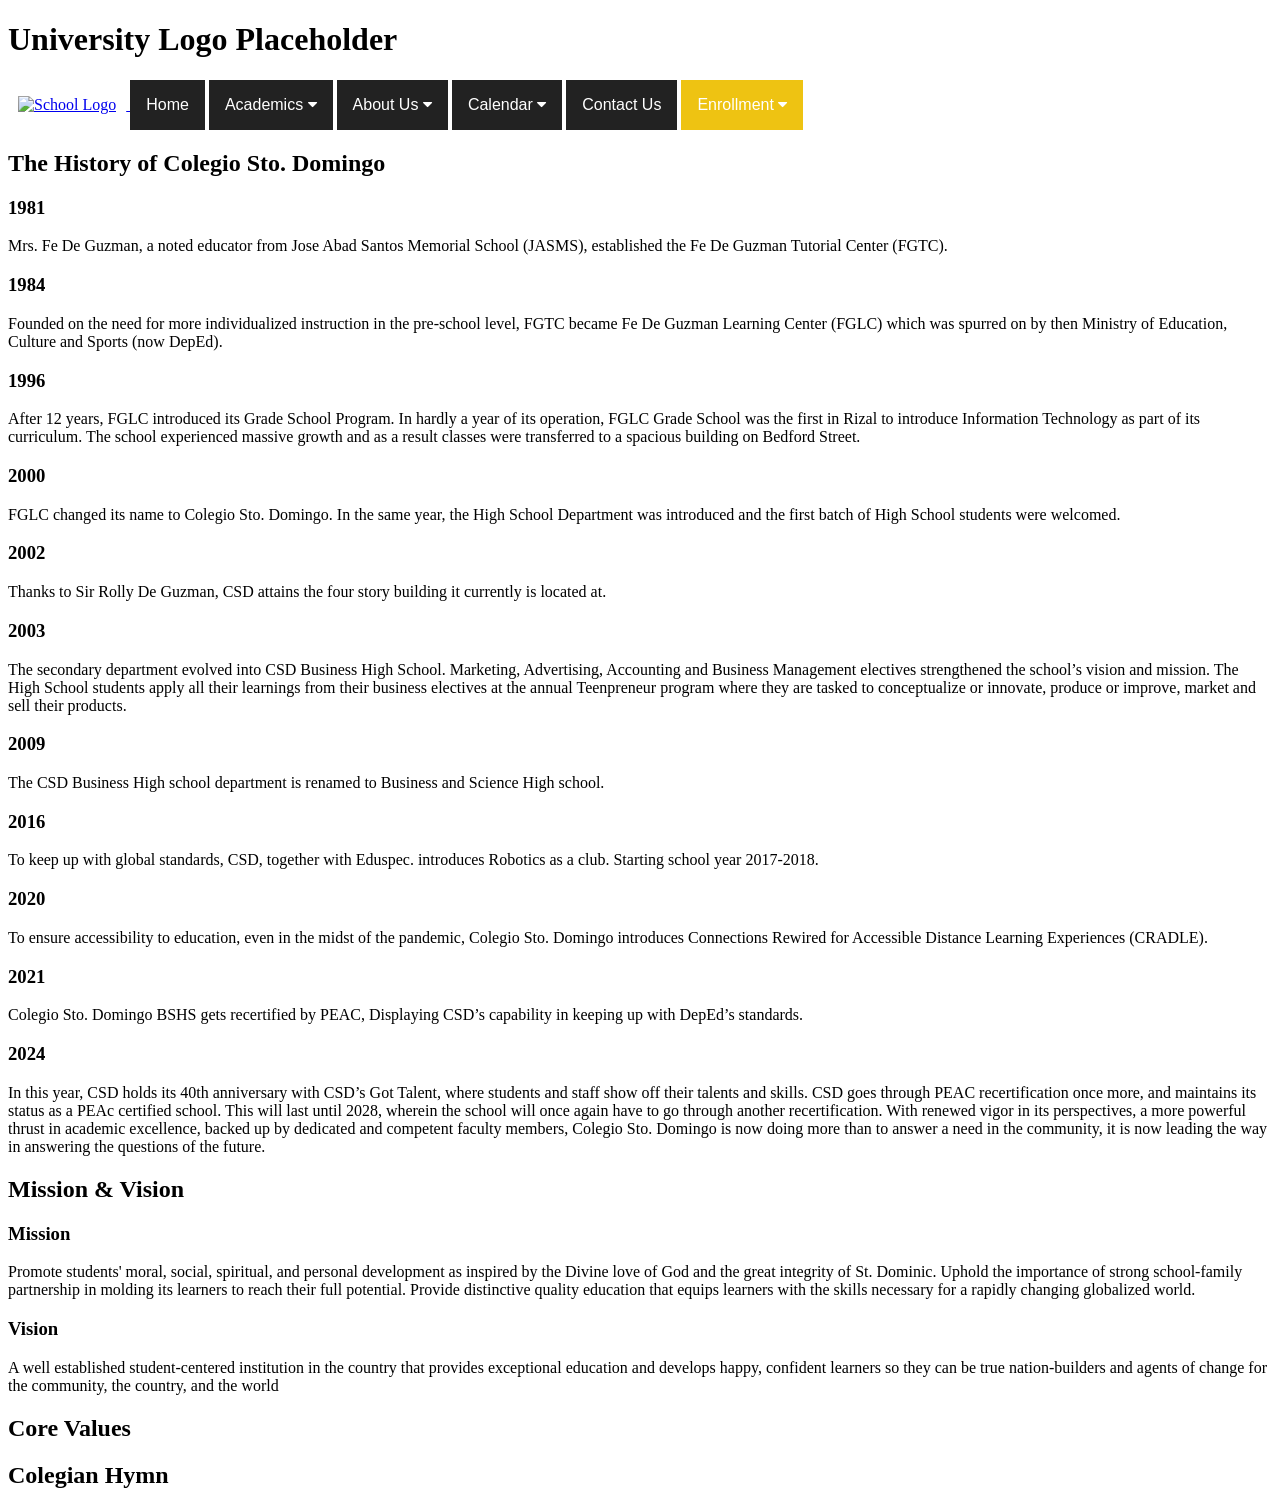
==== about.html @ 748436fa "Add files via upload added the about us page, mostly completed the skeleton, all I need to add now i" ====
<!--https://docs.google.com/document/d/1G0tk95Nl87Wtumzk5ANphAOIBkQ4eG5wV4q8mTlblbw/edit?fbclid=IwY2xjawQsHG9leHRuA2FlbQIxMABicmlkETFLeWszb2UyTmtkWFRyaWtZc3J0YwZhcHBfaWQQMjIyMDM5MTc4ODIwMDg5MgABHrtaSyRu6NZ-oRsGuzTUMkYTO_paYHy2ss9Hk_AIaqflNV_l7VVnN7yDLgXy_aem_NMn7GvKS2jqMM9oNcBDBCA&tab=t.orelkzj0ioyk--> <!-- this is for the about us content-->

<!-- reference https://www.ateneo.edu/about-->

<!--to do list for about page
- Core Values
- Colegian Hymn-->



<!DOCTYPE html>
<html>

<head>
<title>About Us</title>
<meta charset="utf-8">
<meta name="viewport" content="width=device-width, initial-scale=1">
<link rel="stylesheet" type="text/css" href="main.css">
<link rel="stylesheet" href="https://cdnjs.cloudflare.com/ajax/libs/font-awesome/4.7.0/css/font-awesome.min.css">
</head>

<body>
  
<!-- HEADER -->
<header>
  <h1>University Logo Placeholder</h1>
</header>


<!-- NAVIGATION MENU -->

<div class="navbar">
    <a href="#home">
        <img src="CSD_logo_enhanced_transparent.png" alt="School Logo" class="logo">
    </a>

<div class="dropdown">
<button class="dropbtn" onclick="window.location.href='#Home'">Home</button>
</div>

<div class="dropdown">
  <button class="dropbtn">Academics
    <i class="fa fa-caret-down"></i>
  </button>
    <div class="dropdown-content">
    <a href="#Pre-school">Pre-school</a>
    <a href="#Primary">Primary</a>
    <a href="#Middle School">Middle School</a>
    <a href="#High School">High School</a>
    <a href="#Exceptional Students">Exceptional Students</a>
    <a href="#Exceptional Teachers">Exceptional Teachers</a>
  </div>

</div>
<div class="dropdown">
  <button class="dropbtn">About Us
    <i class="fa fa-caret-down"></i>
  </button>
  <div class="dropdown-content">
    <a href="#History">History of CSD</a>
    <a href="#Mission">Mission & Vision</a>
    <a href="#Values">Core Values</a>
    <a href="#Hymn">Colegian Hymn</a>
  </div>
</div>

<div class="dropdown">
  <button class="dropbtn">Calendar
    <i class="fa fa-caret-down"></i>
  </button>
  <div class="dropdown-content">
    <a href="#Current">Current Events</a>
    <a href="#All-year round events">All-year round events</a>
  </div>
</div>

<div class="dropdown">
<button class="dropbtn" onclick="window.location.href='#Contact'">Contact Us</button>
</div>

<div class="dropdown">
  <button class="dropbtn-1">Enrollment
    <i class="fa fa-caret-down"></i>
  </button>
  <div class="dropdown-content">
    <a href="#Requirements">Requirements</a>
    <a href="#Application">Application Process</a>
    <a href="#Tuition">Tuition and Fees</a>
    <a href="#Scholarships">Scholarships</a>
  </div>
</div>
  
<!-- 


hymn: Our Colegian Spirit, we will hail across the mountains high and low. Run a banner of hope this will prevail tis a duty that God bestowed. Our Colegian Spirit, we raise on high through the heavens our hearts inspired! Our Colegian shield of Black and Gold our Colegio Sto. Domingo! 
-->


<section id="History">
	<h2>The History of Colegio Sto. Domingo</h2>

	<div>

<div>
<h3>1981</h3>
<p>Mrs. Fe De Guzman, a noted educator from Jose Abad Santos Memorial School (JASMS), established the Fe De Guzman Tutorial Center (FGTC).</p>
</div>

<div>
<h3>1984</h3>
<p>Founded on the need for more individualized instruction in the pre-school level, FGTC
became Fe De Guzman Learning Center (FGLC) which was spurred on by
then Ministry of Education, Culture and Sports (now DepEd).
</p>
</div>

<div>
<h3>1996</h3>
<p>After 12 years, FGLC introduced its Grade School Program. In hardly a year of its operation, FGLC Grade School was the first in Rizal to introduce Information Technology as part of its curriculum. The school experienced massive growth and as a result classes were transferred to a spacious building on Bedford Street.</p>
</div>

<div>
<h3>2000</h3>
<p>FGLC changed its name to Colegio Sto. Domingo. In the same year, the High School Department was introduced and the first batch of High School students were welcomed.
</p>
</div>

<div>
<h3>2002</h3>
<p>Thanks to Sir Rolly De Guzman, CSD attains the four story building it currently is located at.</p>
</div>

<div>
<h3>2003</h3>
<p>The secondary department evolved into CSD Business High School. Marketing, Advertising, Accounting and Business Management electives strengthened the school’s vision and mission. The High School students apply all their learnings from their business electives at the annual Teenpreneur program where they are tasked to conceptualize or innovate, produce or improve, market and sell their products.
</p>
</div>

<div>
<h3>2009</h3>
<p>The CSD Business High school department is renamed to Business and Science High school.
</p>
</div>

<div>
<h3>2016</h3>
<p>To keep up with global standards, CSD, together with Eduspec. introduces Robotics as a club. Starting  school year 2017-2018.</p>
</div>

<div>
<h3>2020</h3>
<p>To ensure accessibility to education, even in the midst of the pandemic, Colegio Sto. Domingo introduces Connections Rewired for Accessible Distance Learning Experiences (CRADLE).
</p>
</div>

<div>
<h3>2021</h3>
<p>Colegio Sto. Domingo BSHS gets recertified by PEAC, Displaying CSD’s capability in keeping up with DepEd’s standards.</p>
</div>

<div>
<h3>2024</h3>
<p>In this year, CSD holds its 40th anniversary with CSD’s Got Talent, where students and staff show off their talents and skills. CSD goes through PEAC recertification once more, and maintains its status as a PEAc certified school. This will last until 2028, wherein the school will once again have to go through another recertification. With renewed vigor in its perspectives, a more powerful thrust in academic excellence, backed up by dedicated and competent faculty members, Colegio Sto. Domingo is
now doing more than to answer a need in the community, it is now leading the way in answering the questions of the future.
</p>
</div>

</div>
</section>

<section id="Mission">
  <h2>Mission & Vision</h2>
  <div>
  <div>
    <h3>Mission</h3>
    <p>Promote students' moral, social, spiritual, and personal development as inspired by the Divine love of God and the great integrity of St. Dominic.

Uphold the importance of
strong school-family partnership in molding its learners to reach their full potential.

Provide distinctive quality education that equips learners with the skills necessary for a rapidly changing globalized world.</p>
  </div>

  <div>
    <h3>Vision</h3>
    <p>A well established student-centered institution in the country that provides exceptional education and develops happy, confident learners so they can be true nation-builders and agents of change for the community, the country, and the world</p>
  </div>
</div>
</section>

<section id="Values">
  <h2>Core Values</h2>
</section>


<section id="Hymn">
  <h2>Colegian Hymn</h2>
  <div>
    
  </div>
</section>
</body>
</html>
---- main.css ----
body {
  font-family: Verdana;
}

header {
	font-family: cambria;

}

.logo {
    width: 65px;
    height: 80px;
    padding: 10px;
}
/*the dropbtn class can be used by all navbar buttons, and div class="dropdown" is needed to make a new button. 
change background colors and font colors as necessary.*/
.dropbtn {
  background-color: #222222;
  color: white;
  padding: 16px;
  font-size: 16px;
  border: none;
}

.dropdown {
  position: relative;
  display: inline-block;
}

.dropdown-content {
  display: none;
  position: absolute;
  background-color: #f1f1f1;
  min-width: 160px;
  box-shadow: 0px 8px 16px 0px rgba(0,0,0,0.2);
  z-index: 1;
}

.dropdown-content a {
  color: black;
  padding: 12px 16px;
  text-decoration: none;
  display: block;
}

.dropbtn-1 {
  background-color: #EEC312;
  color: white;
  padding: 16px;
  font-size: 16px;
  border: none;
}

.dropdown-content a:hover {background-color: #ddd;}

.dropdown:hover .dropdown-content {display: block;}

.dropdown:hover .dropbtn {background-color: #000000;}

.dropdown:hover .dropbtn {color: #EEC312;}

.dropdown:hover .dropbtn-1 {background-color: #b89609;}

.dropdown:hover .dropbtn-1 {color: #000000;}

Use Control + Shift + m to toggle the tab key moving focus. Alternatively, use esc then tab to move to the next interactive element on the page.
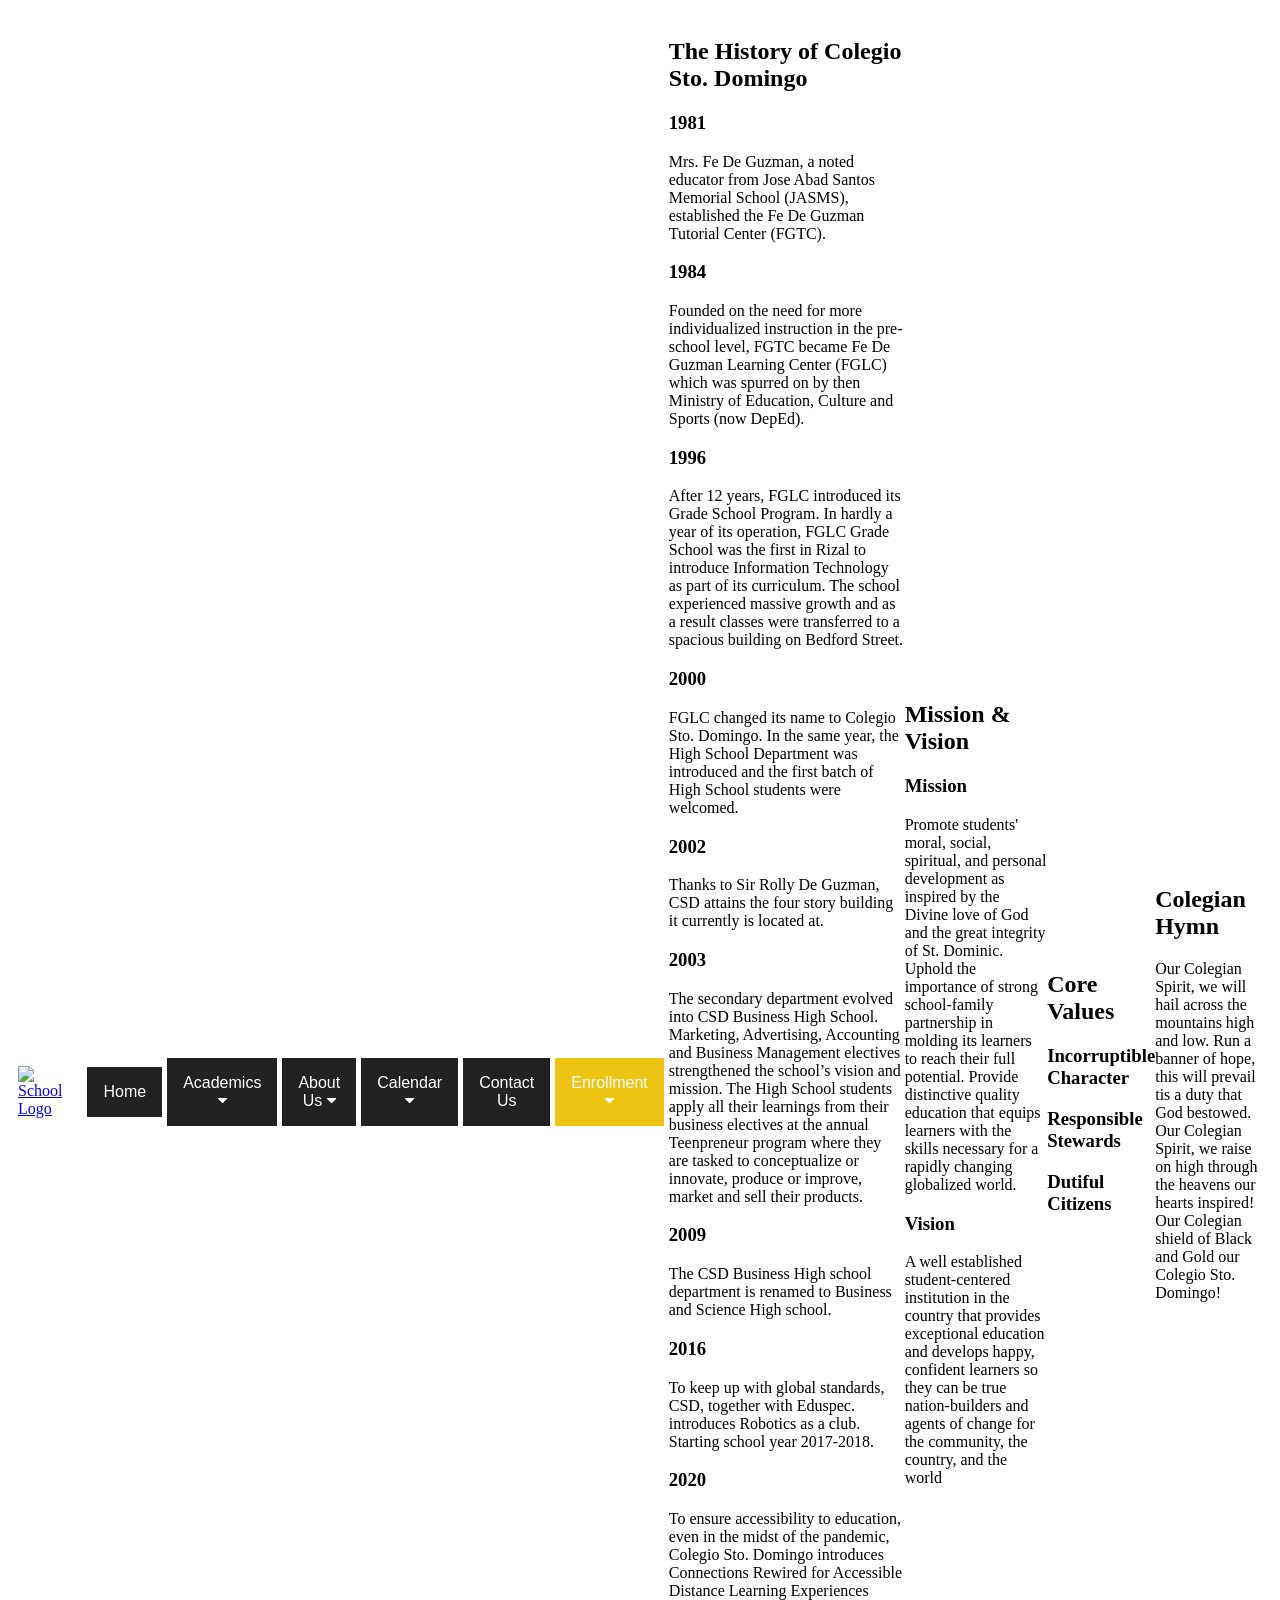
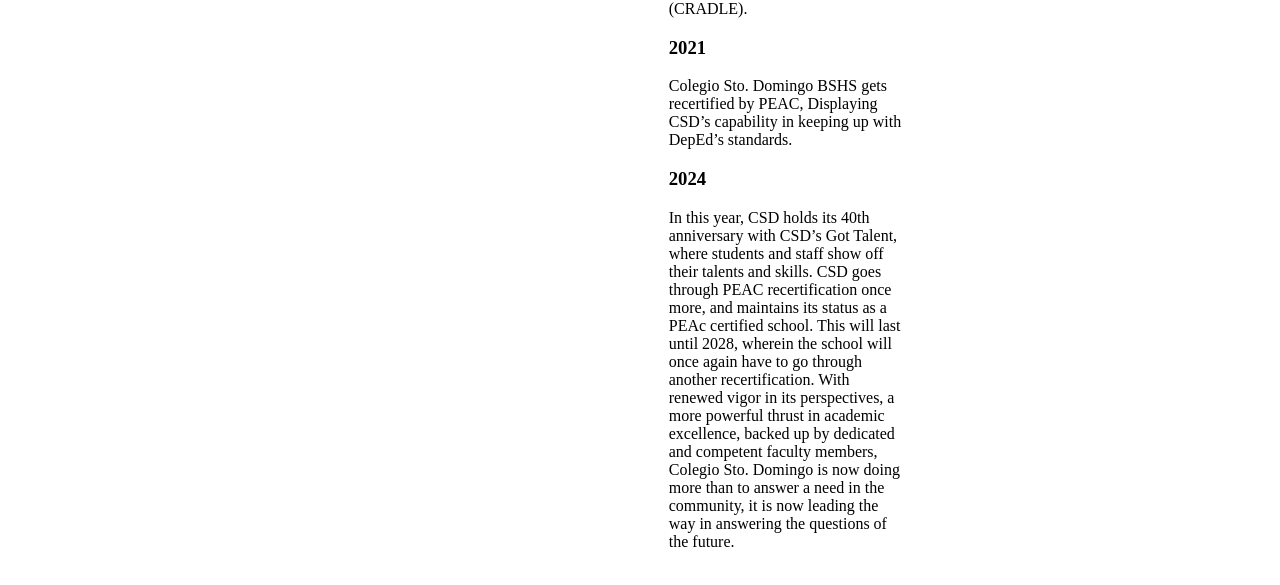
==== commit ba2ddabb: "about.html added some redirect stuff  Signed-off-by: JedGC <gr10_jedcaronongan@csd.ph.education>" ====
--- a/about.html
+++ b/about.html
@@ -1,10 +1,4 @@
-<!--https://docs.google.com/document/d/1G0tk95Nl87Wtumzk5ANphAOIBkQ4eG5wV4q8mTlblbw/edit?fbclid=IwY2xjawQsHG9leHRuA2FlbQIxMABicmlkETFLeWszb2UyTmtkWFRyaWtZc3J0YwZhcHBfaWQQMjIyMDM5MTc4ODIwMDg5MgABHrtaSyRu6NZ-oRsGuzTUMkYTO_paYHy2ss9Hk_AIaqflNV_l7VVnN7yDLgXy_aem_NMn7GvKS2jqMM9oNcBDBCA&tab=t.orelkzj0ioyk--> <!-- this is for the about us content-->
-
-<!-- reference https://www.ateneo.edu/about-->
-
-<!--to do list for about page
-- Core Values
-- Colegian Hymn-->
+
 
 
 
@@ -21,21 +15,16 @@
 
 <body>
   
-<!-- HEADER -->
-<header>
-  <h1>University Logo Placeholder</h1>
-</header>
-
 
 <!-- NAVIGATION MENU -->
 
 <div class="navbar">
-    <a href="#home">
+    <a href="index.html">
         <img src="CSD_logo_enhanced_transparent.png" alt="School Logo" class="logo">
     </a>
 
 <div class="dropdown">
-<button class="dropbtn" onclick="window.location.href='#Home'">Home</button>
+<button class="dropbtn" onclick="window.location.href='index.html'">Home</button>
 </div>
 
 <div class="dropdown">
@@ -57,10 +46,10 @@
     <i class="fa fa-caret-down"></i>
   </button>
   <div class="dropdown-content">
-    <a href="#History">History of CSD</a>
-    <a href="#Mission">Mission & Vision</a>
-    <a href="#Values">Core Values</a>
-    <a href="#Hymn">Colegian Hymn</a>
+    <a href="about.html#History">History of CSD</a>
+    <a href="about.html#Mission">Mission & Vision</a>
+    <a href="about.html#Values">Core Values</a>
+    <a href="about.html#Hymn">Colegian Hymn</a>
   </div>
 </div>
 
@@ -90,11 +79,6 @@
   </div>
 </div>
   
-<!-- 
-
-
-hymn: Our Colegian Spirit, we will hail across the mountains high and low. Run a banner of hope this will prevail tis a duty that God bestowed. Our Colegian Spirit, we raise on high through the heavens our hearts inspired! Our Colegian shield of Black and Gold our Colegio Sto. Domingo! 
--->
 
 
 <section id="History">
@@ -191,14 +175,30 @@
 
 <section id="Values">
   <h2>Core Values</h2>
+	<div>
+		<div>
+			<h3>Incorruptible Character</h3>
+			<p></p>
+		</div>
+
+		<div>
+			<h3>Responsible Stewards</h3>
+			<p></p>
+		</div>
+
+		<div>
+			<h3>Dutiful Citizens</h3>
+			<p></p>
+		</div>
+	</div>
 </section>
 
 
 <section id="Hymn">
   <h2>Colegian Hymn</h2>
   <div>
-    
+    <p>Our Colegian Spirit, we will hail across the mountains high and low. Run a banner of hope, this will prevail tis a duty that God bestowed. Our Colegian Spirit, we raise on high through the heavens our hearts inspired! Our Colegian shield of Black and Gold our Colegio Sto. Domingo!</p>
   </div>
 </section>
 </body>
-</html>+</html>
--- a/main.css
+++ b/main.css
@@ -1,18 +1,38 @@
 
 body {
   font-family: Verdana;
+  background-image: url('faded_school_bg.png'); 
+  background-repeat: no-repeat;
+  background-size: 70% 60%; 
+} 
+header {
+	font-family: cambria;
 }
 
-header {
-	font-family: cambria;
-
+.navbar {
+  background-color: white;
+  padding: 10px;
+/* make navbar items align horizontally */
+	display:flex;
+    align-items:center;
 }
 
-.logo {
-    width: 65px;
-    height: 80px;
-    padding: 10px;
+/* remove inline-block so flexbox controls layout */
+.dropdown{
+    position: relative;
 }
+
+/* push menu items slightly away from logo */
+.dropdown{
+    margin-right:5px;
+}
+
+/* ensure logo stays at the far left */
+.logo{
+    height:50px;
+    margin-right:25px;
+}
+
 /*the dropbtn class can be used by all navbar buttons, and div class="dropdown" is needed to make a new button. 
 change background colors and font colors as necessary.*/
 .dropbtn {
@@ -62,6 +82,29 @@
 
 .dropdown:hover .dropbtn-1 {background-color: #b89609;}
 
+#Home {
+  text-align: right;
+}
+
+#Home div {
+  text-align: right;
+}
+#News {
+ text-align: right;
+} 
+
+#News div {
+  text-align: right;
+}
+
+#Programs {
+  text-align: right;
+}
+
+#Events {
+  text-align: right;
+} 
+
 .dropdown:hover .dropbtn-1 {color: #000000;}
 
 Use Control + Shift + m to toggle the tab key moving focus. Alternatively, use esc then tab to move to the next interactive element on the page.
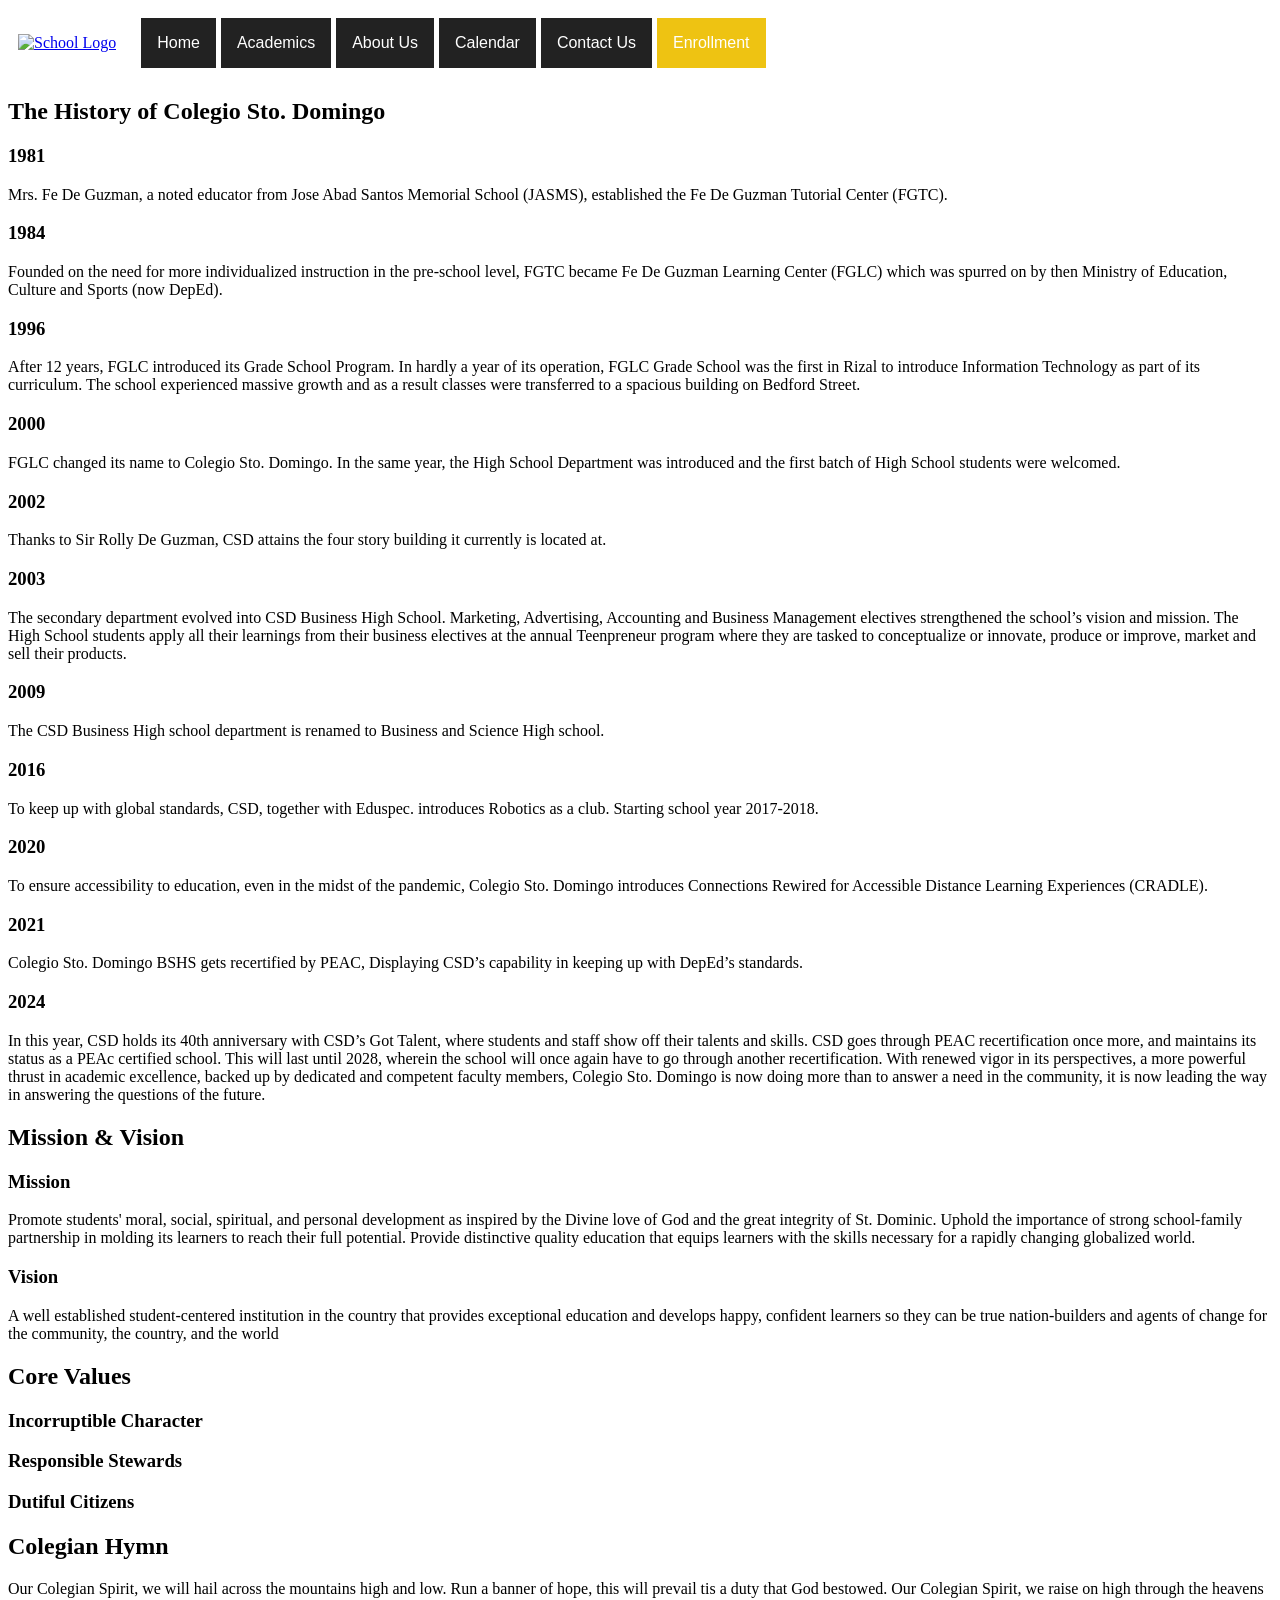
==== commit b5a39f61: "about.html hopefully fixed navbar issue  Signed-off-by: JedGC <gr10_jedcaronongan@csd.ph.education>" ====
--- a/about.html
+++ b/about.html
@@ -19,65 +19,57 @@
 <!-- NAVIGATION MENU -->
 
 <div class="navbar">
-    <a href="index.html">
-        <img src="CSD_logo_enhanced_transparent.png" alt="School Logo" class="logo">
-    </a>
 
-<div class="dropdown">
-<button class="dropbtn" onclick="window.location.href='index.html'">Home</button>
-</div>
+    	<!-- LOGO -->
+    	<a href="index.html" class="logo-link">
+        <img src="csdlogo.png" alt="School Logo" class="logo">
+    	</a>
 
-<div class="dropdown">
-  <button class="dropbtn">Academics
-    <i class="fa fa-caret-down"></i>
-  </button>
-    <div class="dropdown-content">
-    <a href="#Pre-school">Pre-school</a>
-    <a href="#Primary">Primary</a>
-    <a href="#Middle School">Middle School</a>
-    <a href="#High School">High School</a>
-    <a href="#Exceptional Students">Exceptional Students</a>
-    <a href="#Exceptional Teachers">Exceptional Teachers</a>
-  </div>
+    	<div class="dropdown">
+        <button class="dropbtn" onclick="window.location.href='index.html'">Home</button>
+    	</div>
 
-</div>
-<div class="dropdown">
-  <button class="dropbtn">About Us
-    <i class="fa fa-caret-down"></i>
-  </button>
-  <div class="dropdown-content">
-    <a href="about.html#History">History of CSD</a>
-    <a href="about.html#Mission">Mission & Vision</a>
-    <a href="about.html#Values">Core Values</a>
-    <a href="about.html#Hymn">Colegian Hymn</a>
-  </div>
-</div>
+    	<div class="dropdown">
+        <button class="dropbtn">Academics</button>
+        	<div class="dropdown-content">
+            		<a href="academics.html#preschool">Pre-school</a>
+            		<a href="academics.html#primary">Primary</a>
+            		<a href="academics.html#middleschool">Middle School</a>
+            		<a href="academics.html#highschool">High School</a>
+        	</div>
+    	</div>
 
-<div class="dropdown">
-  <button class="dropbtn">Calendar
-    <i class="fa fa-caret-down"></i>
-  </button>
-  <div class="dropdown-content">
-    <a href="#Current">Current Events</a>
-    <a href="#All-year round events">All-year round events</a>
-  </div>
-</div>
+    	<div class="dropdown">
+        <button class="dropbtn">About Us</button>
+        	<div class="dropdown-content">
+            		<a href="about.html#History">History of CSD</a>
+            		<a href="about.html#Mission">Mission & Vision</a>
+            		<a href="about.html#Values">Core Values</a>
+            		<a href="about.html#Hymn">Colegian Hymn</a>
+        	</div>
+    	</div>
 
-<div class="dropdown">
-<button class="dropbtn" onclick="window.location.href='#Contact'">Contact Us</button>
-</div>
+    	<div class="dropdown">
+  <button class="dropbtn" onclick="window.location.href='calendar.html'">Calendar</button>
+    </div>
 
-<div class="dropdown">
-  <button class="dropbtn-1">Enrollment
-    <i class="fa fa-caret-down"></i>
-  </button>
-  <div class="dropdown-content">
-    <a href="#Requirements">Requirements</a>
-    <a href="#Application">Application Process</a>
-    <a href="#Tuition">Tuition and Fees</a>
-    <a href="#Scholarships">Scholarships</a>
-  </div>
-</div>
+    	<div class="dropdown">
+         <button class="dropbtn" onclick="window.location.href='contactt.html#Contact'">Contact Us</button>
+         </div>
+
+		
+    	<div class="dropdown">
+        <button class="dropbtn-1">Enrollment</button>
+        	<div class="dropdown-content">
+            		<a href="#Requirements">Requirements</a>
+            		<a href="#Application">Application Process</a>
+            		<a href="#Tuition">Tuition and Fees</a>
+            		<a href="#Scholarships">Scholarships</a>
+        	</div>
+    	</div>
+	</div>
+
+	</div>
   
 
 
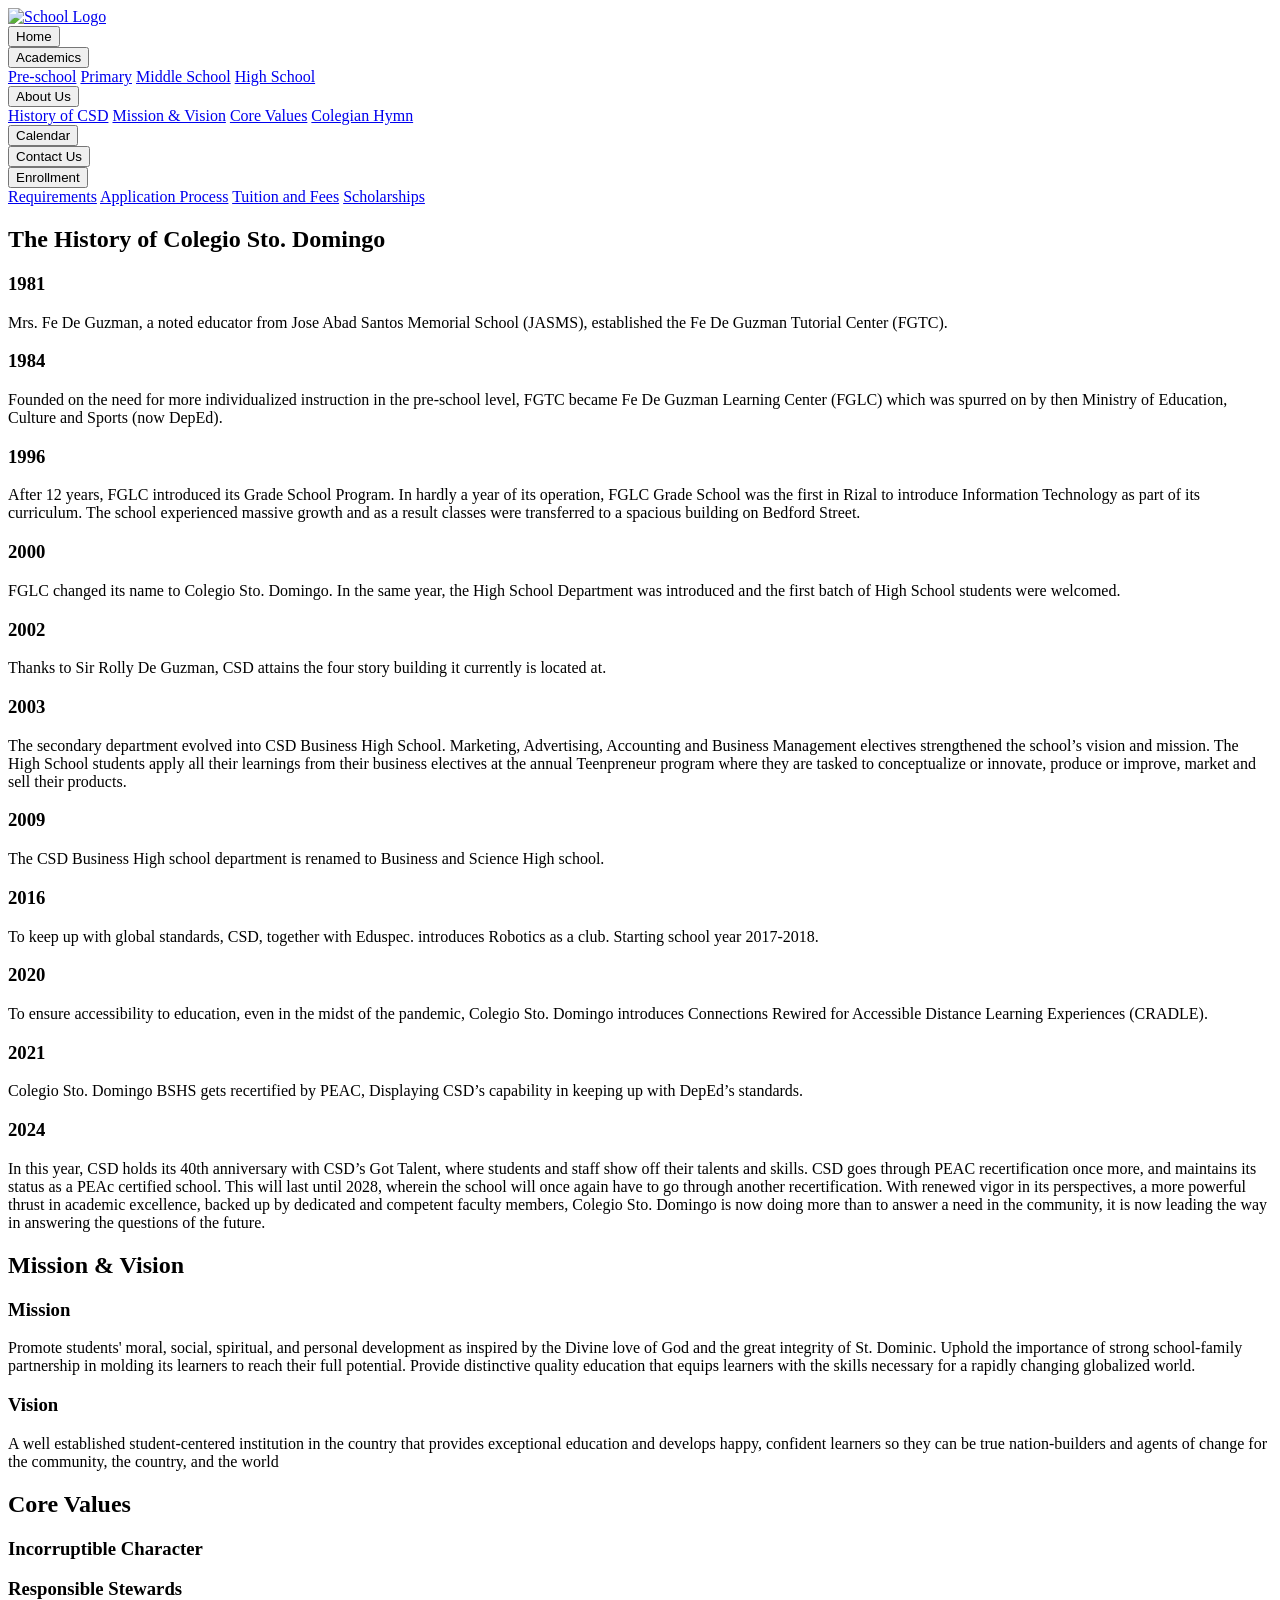
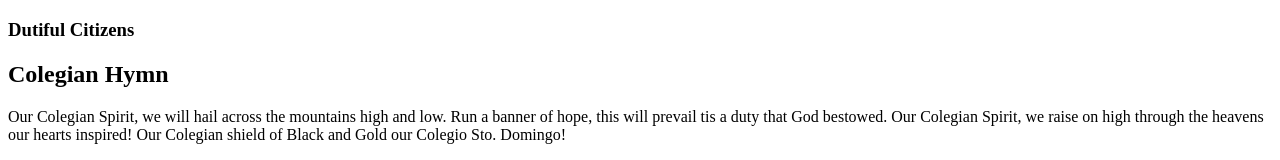
==== commit a15a539f: "Update about.html Signed-off-by: Isalikeskiwis <gr10_iyesaobligacion@csd.ph.education>" ====
--- a/about.html
+++ b/about.html
@@ -9,7 +9,7 @@
 <title>About Us</title>
 <meta charset="utf-8">
 <meta name="viewport" content="width=device-width, initial-scale=1">
-<link rel="stylesheet" type="text/css" href="main.css">
+<link rel="stylesheet" type="text/css" href="css/main.css">
 <link rel="stylesheet" href="https://cdnjs.cloudflare.com/ajax/libs/font-awesome/4.7.0/css/font-awesome.min.css">
 </head>
 
@@ -18,58 +18,59 @@
 
 <!-- NAVIGATION MENU -->
 
-<div class="navbar">
+	<div class="navbar">
 
     	<!-- LOGO -->
-    	<a href="index.html" class="logo-link">
+    	<a href="../index.html" class="logo-link">
         <img src="csdlogo.png" alt="School Logo" class="logo">
     	</a>
 
     	<div class="dropdown">
-        <button class="dropbtn" onclick="window.location.href='index.html'">Home</button>
+        <button class="dropbtn" onclick="window.location.href='../index.html'">Home</button>
     	</div>
 
     	<div class="dropdown">
         <button class="dropbtn">Academics</button>
         	<div class="dropdown-content">
-            		<a href="academics.html#preschool">Pre-school</a>
-            		<a href="academics.html#primary">Primary</a>
-            		<a href="academics.html#middleschool">Middle School</a>
-            		<a href="academics.html#highschool">High School</a>
+            		<a href="cluster/academics.html#preschool">Pre-school</a>
+            		<a href="cluster/academics.html#primary">Primary</a>
+            		<a href="cluster/academics.html#middleschool">Middle School</a>
+            		<a href="cluster/academics.html#highschool">High School</a>
         	</div>
     	</div>
 
     	<div class="dropdown">
         <button class="dropbtn">About Us</button>
         	<div class="dropdown-content">
-            		<a href="about.html#History">History of CSD</a>
-            		<a href="about.html#Mission">Mission & Vision</a>
-            		<a href="about.html#Values">Core Values</a>
-            		<a href="about.html#Hymn">Colegian Hymn</a>
+            		<a href="cluster/about.html#History">History of CSD</a>
+            		<a href="cluster/about.html#Mission">Mission & Vision</a>
+            		<a href="cluster/about.html#Values">Core Values</a>
+            		<a href="cluster/about.html#Hymn">Colegian Hymn</a>
         	</div>
     	</div>
 
     	<div class="dropdown">
-  <button class="dropbtn" onclick="window.location.href='calendar.html'">Calendar</button>
+  <button class="dropbtn" onclick="window.location.href='cluster/calendar.html'">Calendar</button>
     </div>
 
     	<div class="dropdown">
-         <button class="dropbtn" onclick="window.location.href='contactt.html#Contact'">Contact Us</button>
+         <button class="dropbtn" onclick="window.location.href='cluster/contactt.html#Contact'">Contact Us</button>
          </div>
 
 		
     	<div class="dropdown">
         <button class="dropbtn-1">Enrollment</button>
         	<div class="dropdown-content">
-            		<a href="#Requirements">Requirements</a>
-            		<a href="#Application">Application Process</a>
-            		<a href="#Tuition">Tuition and Fees</a>
-            		<a href="#Scholarships">Scholarships</a>
+            		<a href="cluster/enrollment.html#Requirements">Requirements</a>
+            		<a href="cluster/enrollment.html#Application">Application Process</a>
+            		<a href="cluster/enrollment.html#Tuition">Tuition and Fees</a>
+            		<a href="cluster/enrollment.html#Scholarships">Scholarships</a>
         	</div>
     	</div>
 	</div>
 
 	</div>
+	
   
 
 
